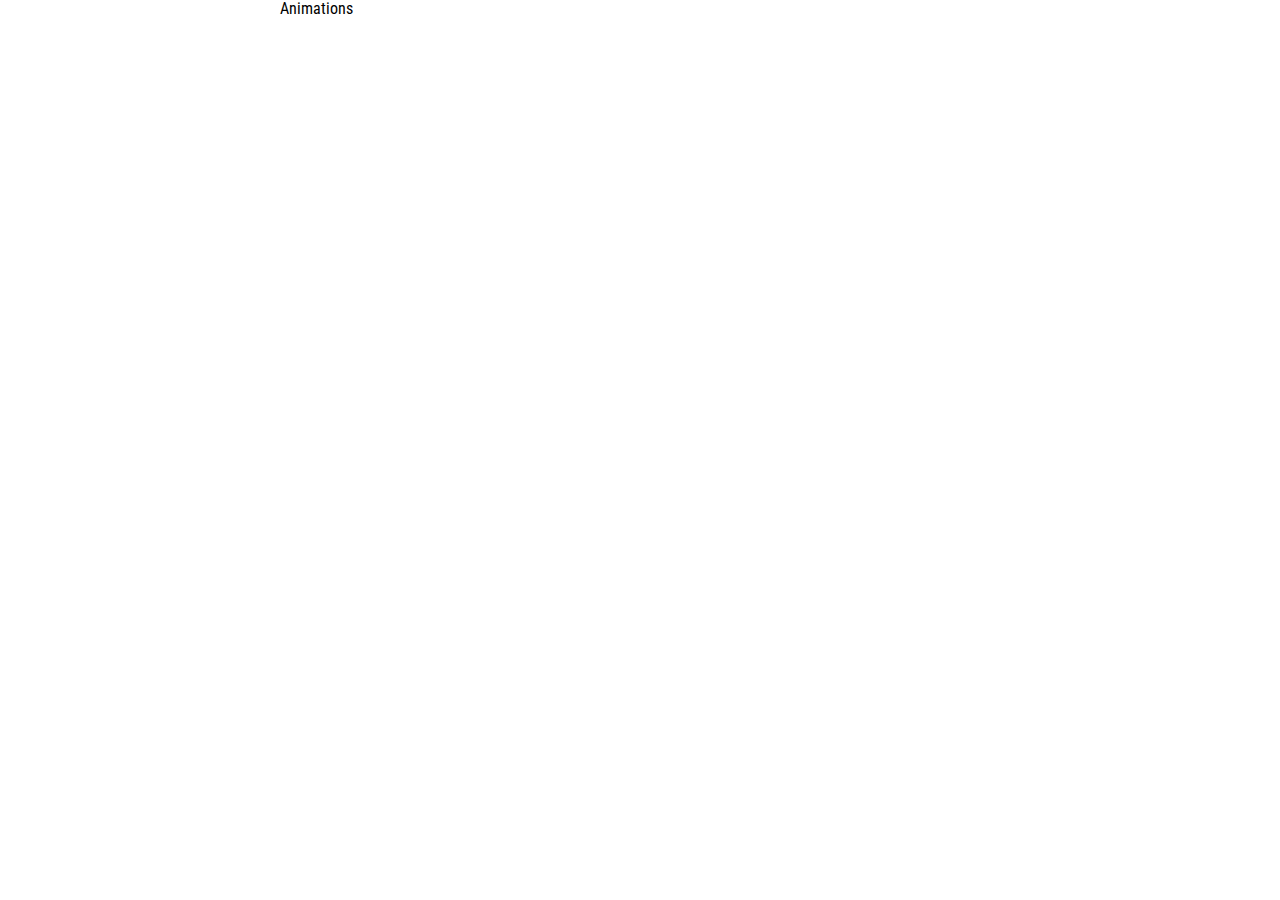
==== demo/animations.html @ 96fcb5af "Added demo" ====
<!doctype html>

<html lang="en">

<head>
    <meta charset="utf-8">
    <meta http-equiv="x-ua-compatible" content="ie=edge">
    <meta name="description" content="">
    <meta name="viewport" content="width=device-width, initial-scale=1">

    <title>WonderCoders Animations Workshop </title>

    <link rel="stylesheet" href="css/normalize.css">
    <link href="https://fonts.googleapis.com/css?family=Roboto+Condensed:400,700" rel="stylesheet">

    <link rel="stylesheet" href="css/styles.css">

    <!--[if lt IE 9]>
    <script src="https://cdnjs.cloudflare.com/ajax/libs/html5shiv/3.7.3/html5shiv.js"></script>
  <![endif]-->
</head>

<body>
    <div class="wrap">
        Animations
    </div>

    <script>document.write('<script src="http://' + (location.host || 'localhost').split(':')[0] + ':35729/livereload.js?snipver=1"></' + 'script>')</script>
</body>

</html>
---- demo/css/styles.css ----
body{
    font-size: 16px;
    font-family: 'Roboto Condensed', sans-serif;
}

.wrap{
    width: 720px;
    margin: 0 auto;
    
}
hgroup{
    text-align: center;
}
h1{
    font-size:4rem;
}
h1, h2{
    cursor: default;
}

/***********Transitions excercise*************/
#main-title{
    text-shadow: -4px 0px 8px #eb212e; 
    transition: all 3s;
}
#main-title:hover{
    color:#eb212e;
    text-shadow: -4px 0px 8px #000; 
}
#sub-title{
    opacity: 0.1;
    line-height: 2rem;
    transition: opacity 5s, font-size 4s ease-in-out 1s;
}
#sub-title:hover{
    opacity: 1; 
    font-size:2rem;
}
/*******Transforms examples********/
#thumbs-img{
    transition: transform 1s linear;
}
#thumbs-up:hover ~.img-container #thumbs-img{
    transform:rotate(-90deg);
}
#thumbs-down:hover ~.img-container #thumbs-img{
    transform: rotate(90deg);
}
.transforms-examples, .try-transforms{
    text-align: center
}
.transforms-examples a{
    display: inline-block;
    width:45%;
}

/************Transforms excercise********************/

.try-transforms a{
    display: inline-block;
    width:30%;
}
.try-transforms a+a{
    margin-left:2%;
}
.try-transforms .img-container{
    width: 50%;
    margin:40px auto;
}
#ww-logo{
    max-width: 100%;
    transition: transform 5s, transform 3s;
}
#translate:hover ~.img-container #ww-logo{
    transform: translate(-360px, -360px);
}
#scale:hover ~.img-container #ww-logo{
    transform: scaleX(2);
}
#rotate:hover ~.img-container #ww-logo{
    transform: rotate(180deg);
}
.transforms-examples, .try-transforms{
    text-align: center
}
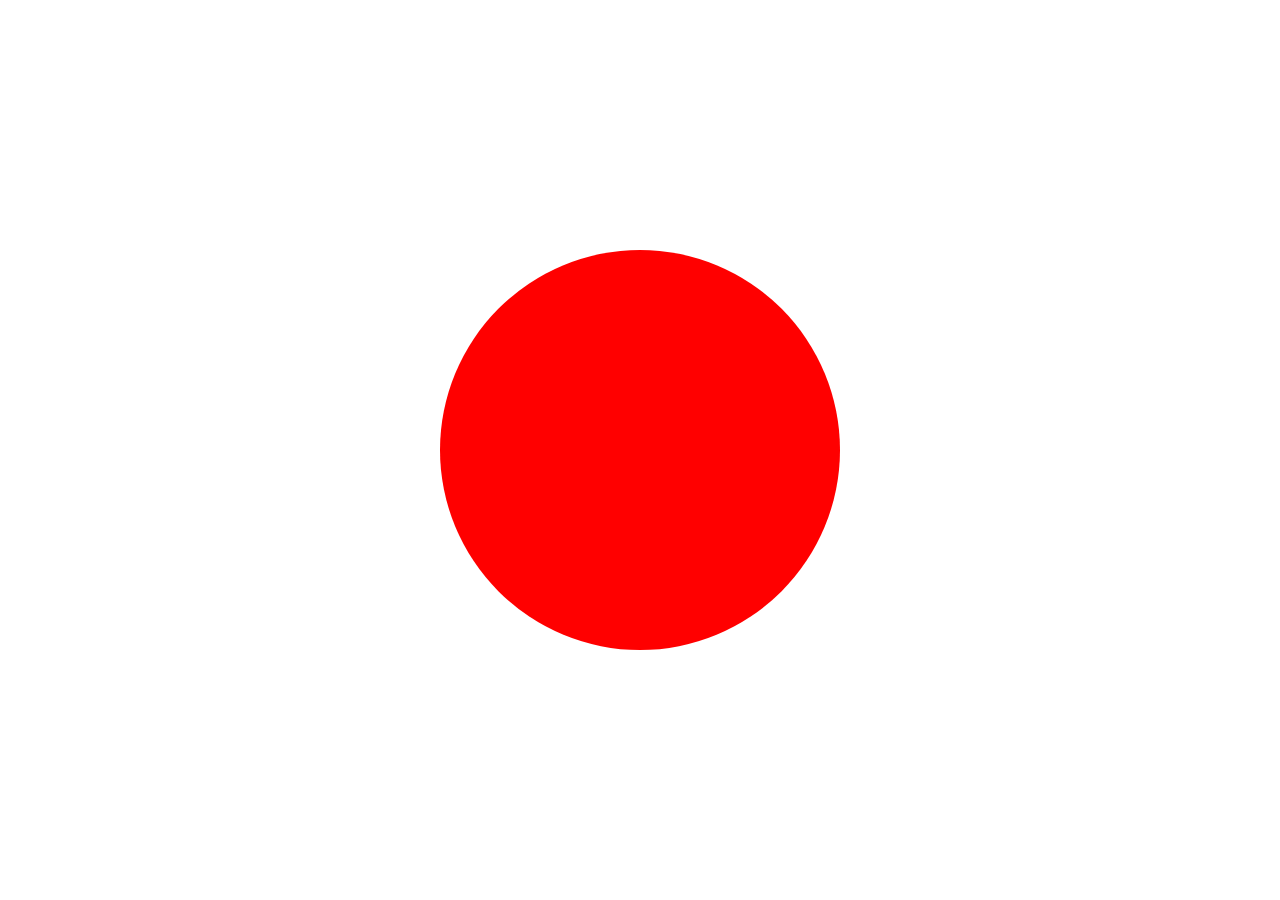
==== commit 7929919b: "Added a lab + animations demo" ====
--- a/demo/animations.html
+++ b/demo/animations.html
@@ -13,7 +13,7 @@
     <link rel="stylesheet" href="css/normalize.css">
     <link href="https://fonts.googleapis.com/css?family=Roboto+Condensed:400,700" rel="stylesheet">
 
-    <link rel="stylesheet" href="css/styles.css">
+    <link rel="stylesheet" href="css/animations.css">
 
     <!--[if lt IE 9]>
     <script src="https://cdnjs.cloudflare.com/ajax/libs/html5shiv/3.7.3/html5shiv.js"></script>
@@ -22,7 +22,7 @@
 
 <body>
     <div class="wrap">
-        Animations
+        <div class="element"></div>
     </div>
 
     <script>document.write('<script src="http://' + (location.host || 'localhost').split(':')[0] + ':35729/livereload.js?snipver=1"></' + 'script>')</script>
--- a/demo/css/animations.css
+++ b/demo/css/animations.css
@@ -0,0 +1,42 @@
+.element {
+  height: 400px;
+  width: 400px;
+  background-color: red;
+  animation: 
+    pulse 3s ease infinite, 
+    nudge 5s linear infinite;
+  border-radius: 100%;
+}
+
+@keyframes pulse {
+  0%, 100% {
+    background-color: red;
+  }
+  50% {
+    background-color: orange;
+  }
+}
+
+@keyframes nudge {
+  0%, 100% {
+    transform: translate(0, 0);
+  }
+  
+  50% {
+    transform: translate(150px, 0);
+  }
+  
+  80% {
+    transform: translate(-150px, 0);
+  }
+}
+
+html, body {
+  height: 100%;
+}
+
+body {
+  display: flex;
+  align-items: center;
+  justify-content: center;
+}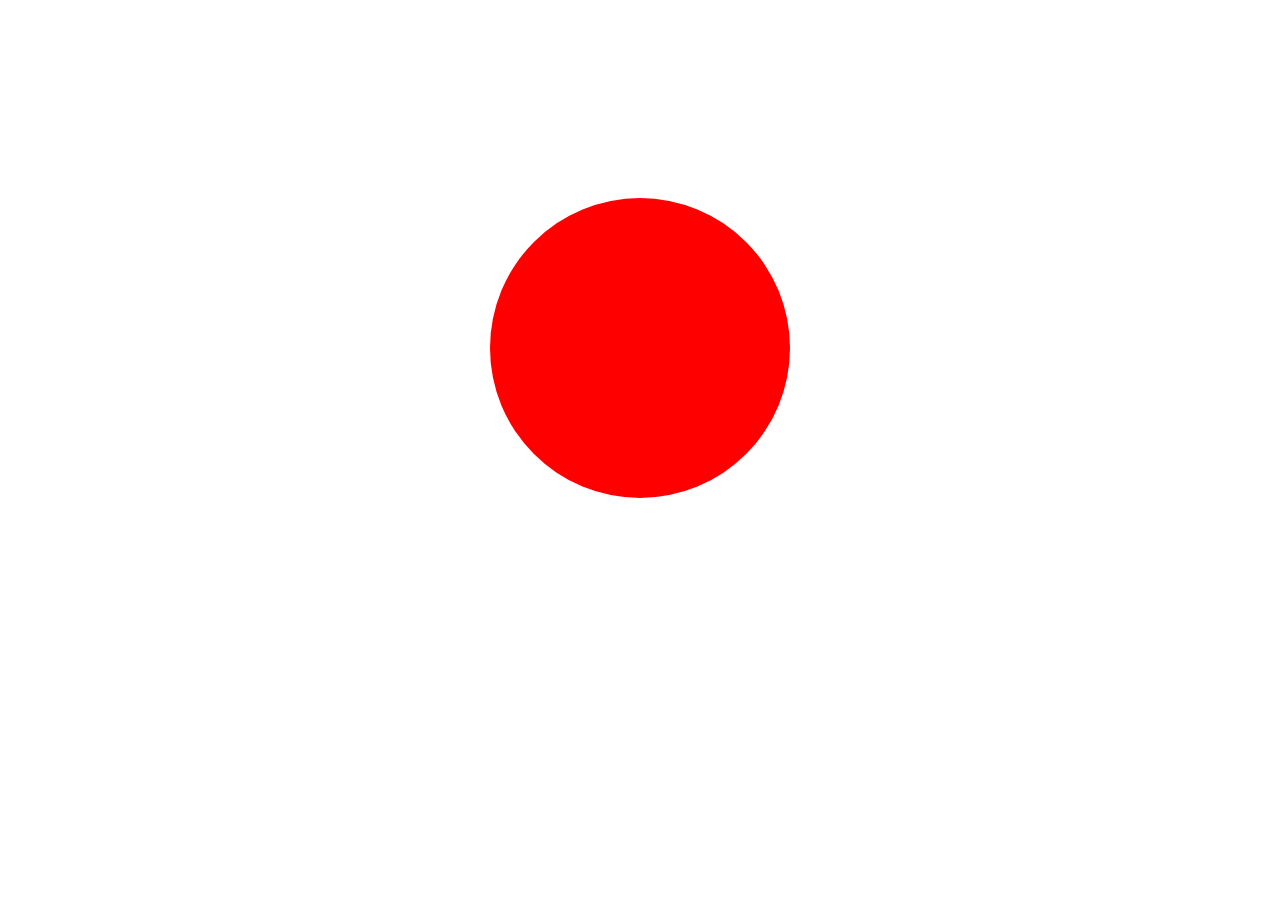
==== commit 0a0ad487: "add more demo code" ====
--- a/demo/animations.html
+++ b/demo/animations.html
@@ -22,10 +22,9 @@
 
 <body>
     <div class="wrap">
-        <div class="element"></div>
+        <div class="circle"></div>
+        <div class="rectangle"></div>
     </div>
-
-    <script>document.write('<script src="http://' + (location.host || 'localhost').split(':')[0] + ':35729/livereload.js?snipver=1"></' + 'script>')</script>
 </body>
 
 </html>--- a/demo/css/animations.css
+++ b/demo/css/animations.css
@@ -1,11 +1,31 @@
-.element {
-  height: 400px;
-  width: 400px;
+html, body {
+  height: 100%;
+}
+
+body {
+  display: flex;
+  align-items: center;
+  justify-content: center;
+}
+
+.circle {
+  height: 300px;
+  width: 300px;
+  margin-bottom: 50px;
   background-color: red;
   animation: 
-    pulse 3s ease infinite, 
+    pulse 3s ease 1 alternate, 
     nudge 5s linear infinite;
   border-radius: 100%;
+}
+.rectangle{
+  display: inline-block;
+  padding: 20px;
+  width: 200px;
+  height: 100px;
+  position: relative;
+  margin: 0 0 10px 0;
+  animation: move-in-steps 8s steps(4) infinite alternate;
 }
 
 @keyframes pulse {
@@ -30,13 +50,13 @@
     transform: translate(-150px, 0);
   }
 }
-
-html, body {
-  height: 100%;
+@keyframes move-in-steps {
+  0% {
+    left: 0;
+    background:black;
+  }
+  100% {
+    left: 100%;
+    background: red;
+  }
 }
-
-body {
-  display: flex;
-  align-items: center;
-  justify-content: center;
-}